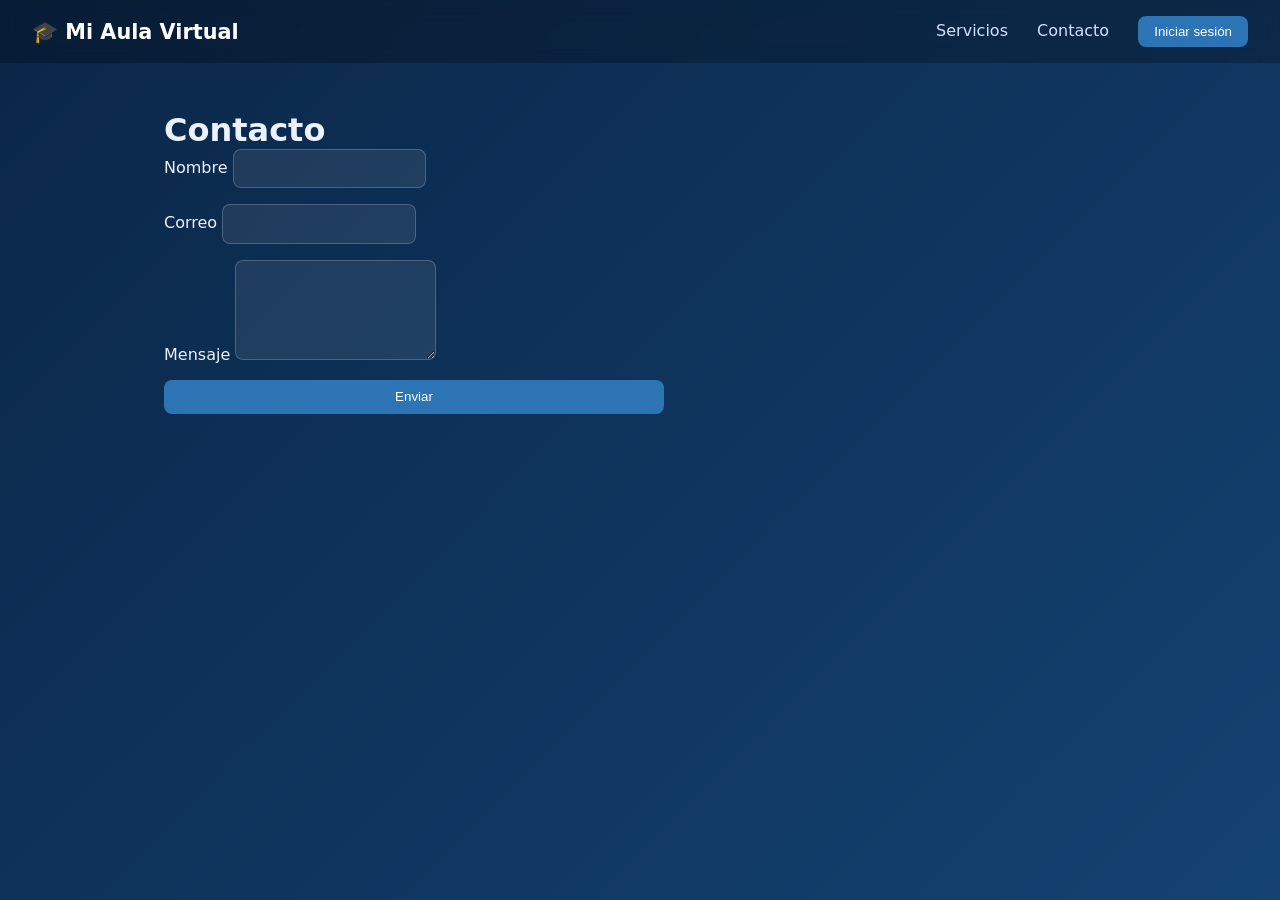
==== contacto.html @ 8f1008b4 "Add files via upload" ====
<!DOCTYPE html>
<html lang="es">
<head>
    <meta charset="UTF-8">
    <title>Contacto — Mi Aula Virtual</title>
    <link rel="stylesheet" href="assets/css/landing.css">
</head>
<body>
<header class="landing-header">
    <a href="index.html" class="brand">🎓 Mi Aula Virtual</a>
    <nav>
        <a href="servicios.html">Servicios</a>
        <a href="contacto.html">Contacto</a>
        <button class="btn-login" onclick="location.href='index.html'">Iniciar sesión</button>
    </nav>
</header>
<main class="landing-main">
    <h1>Contacto</h1>
    <form onsubmit="event.preventDefault();alert('Mensaje enviado');">
        <label>Nombre <input type="text" required></label>
        <label>Correo <input type="email" required></label>
        <label>Mensaje <textarea required></textarea></label>
        <button class="btn-primario">Enviar</button>
    </form>
</main>
</body>
</html>
---- assets/css/landing.css ----
:root {
    --azul-1: #0a2647;
    --azul-2: #144272;
    --azul-3: #205295;
    --celeste: #2c74b3;
    --vidrio: rgba(255,255,255,0.08);
}
* { box-sizing: border-box; margin: 0; padding: 0; }
body { font-family: 'Segoe UI', system-ui, sans-serif; background: linear-gradient(135deg, var(--azul-1), var(--azul-2)); color: #eaf2ff; min-height: 100vh; }

.landing-header { display: flex; align-items: center; justify-content: space-between; padding: 1rem 2rem; background: rgba(0,0,0,0.25); backdrop-filter: blur(10px); }
.landing-header .brand { color: #fff; font-weight: 700; text-decoration: none; font-size: 1.3rem; }
.landing-header nav a { color: #cfe2ff; margin-left: 1.5rem; text-decoration: none; }
.landing-header nav a:hover { color: #fff; }
.btn-login { background: var(--celeste); color: #fff; border: none; padding: 0.5rem 1rem; border-radius: 8px; cursor: pointer; margin-left: 1.5rem; }

.landing-main { max-width: 1000px; margin: 3rem auto; padding: 0 1.5rem; }
.hero h1 { font-size: 2.5rem; margin-bottom: 1rem; }
.hero p { font-size: 1.15rem; color: #cfe2ff; }
.landing-main ul { margin-top: 2rem; list-style: none; }
.landing-main ul li { padding: 0.75rem; margin-bottom: 0.5rem; background: var(--vidrio); border-radius: 8px; }
.landing-main form { display: flex; flex-direction: column; gap: 1rem; max-width: 500px; }
.landing-main form input, .landing-main form textarea { padding: 0.7rem; border-radius: 8px; border: 1px solid rgba(255,255,255,0.2); background: var(--vidrio); color: #fff; }
.landing-main form textarea { min-height: 100px; }

.modal-fondo { position: fixed; inset: 0; background: rgba(0,0,0,0.65); display: flex; align-items: center; justify-content: center; z-index: 100; }
.modal-fondo.oculto { display: none; }
.modal-caja { background: var(--azul-2); padding: 2rem; border-radius: 12px; min-width: 340px; max-width: 90vw; box-shadow: 0 20px 50px rgba(0,0,0,0.5); }
.modal-caja label { display: block; margin: 0.75rem 0; }
.modal-caja input { width: 100%; padding: 0.55rem; border-radius: 8px; border: 1px solid rgba(255,255,255,0.2); background: rgba(255,255,255,0.06); color: #fff; }
.modal-acciones { display: flex; gap: 1rem; justify-content: flex-end; margin-top: 1rem; }
.btn-primario { background: var(--celeste); color: #fff; border: none; padding: 0.6rem 1.2rem; border-radius: 8px; cursor: pointer; }
.btn-secundario { background: rgba(255,255,255,0.12); color: #fff; border: none; padding: 0.6rem 1.2rem; border-radius: 8px; cursor: pointer; }

.alerta-sesion {
    max-width: 500px;
    margin: 1rem auto;
    padding: 1rem;
    background: rgba(202, 138, 4, 0.3);
    border-left: 4px solid #ca8a04;
    border-radius: 8px;
    color: #fff;
    font-weight: 600;
    text-align: center;
}
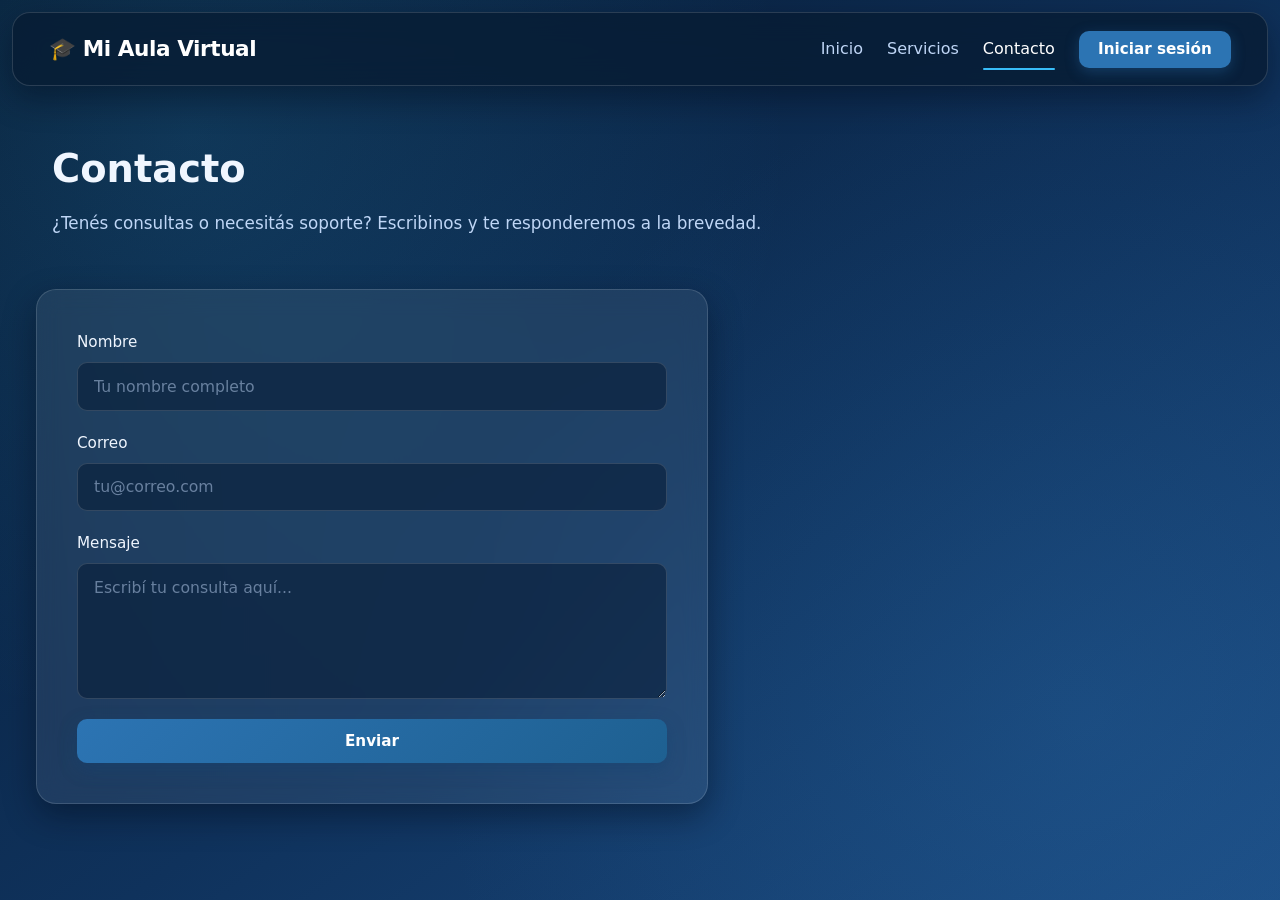
==== commit c3f6e0ea: "Add files via upload" ====
--- a/contacto.html
+++ b/contacto.html
@@ -2,26 +2,122 @@
 <html lang="es">
 <head>
     <meta charset="UTF-8">
+    <meta name="viewport" content="width=device-width, initial-scale=1.0">
     <title>Contacto — Mi Aula Virtual</title>
     <link rel="stylesheet" href="assets/css/landing.css">
+    <link rel="shortcut icon" href="/assets/img/icon.png" type="image/x-icon">
 </head>
 <body>
 <header class="landing-header">
     <a href="index.html" class="brand">🎓 Mi Aula Virtual</a>
     <nav>
+        <a href="index.html">Inicio</a>
         <a href="servicios.html">Servicios</a>
-        <a href="contacto.html">Contacto</a>
-        <button class="btn-login" onclick="location.href='index.html'">Iniciar sesión</button>
+        <a href="contacto.html" class="activo">Contacto</a>
+        <button type="button" class="btn-login" onclick="abrirLoginModal()">Iniciar sesión</button>
     </nav>
 </header>
+
 <main class="landing-main">
-    <h1>Contacto</h1>
-    <form onsubmit="event.preventDefault();alert('Mensaje enviado');">
-        <label>Nombre <input type="text" required></label>
-        <label>Correo <input type="email" required></label>
-        <label>Mensaje <textarea required></textarea></label>
-        <button class="btn-primario">Enviar</button>
-    </form>
+    <div class="page-header">
+        <h1>Contacto</h1>
+        <p>¿Tenés consultas o necesitás soporte? Escribinos y te responderemos a la brevedad.</p>
+    </div>
+
+    <div class="form-card">
+        <form action="https://formsubmit.co/TU_CORREO@ejemplo.com" method="POST">
+            <input type="hidden" name="_subject" value="Nuevo mensaje desde Mi Aula Virtual">
+            <input type="hidden" name="_captcha" value="false">
+            <input type="text" name="_honey" style="display:none" tabindex="-1" autocomplete="off">
+
+            <label>Nombre
+                <input type="text" name="nombre" placeholder="Tu nombre completo" required>
+            </label>
+            <label>Correo
+                <input type="email" name="email" placeholder="tu@correo.com" required>
+            </label>
+            <label>Mensaje
+                <textarea name="mensaje" placeholder="Escribí tu consulta aquí..." required></textarea>
+            </label>
+            <button type="submit" class="btn-primario">Enviar</button>
+        </form>
+    </div>
 </main>
+
+<!-- Modal de login: el contenido se carga desde login.php -->
+<div class="modal-fondo oculto" id="modalLogin" role="dialog" aria-modal="true" aria-labelledby="tituloModalLogin">
+    <div class="modal-caja" id="modalLoginContenido">
+        <div style="text-align:center; padding:2rem; color:#cfe2ff;">Cargando…</div>
+    </div>
+</div>
+
+<script>
+const LOGIN_URL = '/login.php?fragmento=1';
+let loginCargado = false;
+
+async function abrirLoginModal() {
+    const modal = document.getElementById('modalLogin');
+    if (!modal) return;
+    modal.classList.remove('oculto');
+
+    if (!loginCargado) {
+        try {
+            const r = await fetch(LOGIN_URL, {
+                headers: { 'X-Requested-With': 'fetch' },
+                credentials: 'include'
+            });
+            const html = await r.text();
+            document.getElementById('modalLoginContenido').innerHTML = html;
+            loginCargado = true;
+            engancharFormLogin();
+        } catch (e) {
+            document.getElementById('modalLoginContenido').innerHTML =
+                '<div class="alerta danger" style="margin:1rem;">Error al cargar el formulario de login.</div>';
+        }
+    }
+
+    setTimeout(() => {
+        document.querySelector('#modalLoginContenido input[name="dni"]')?.focus();
+    }, 100);
+}
+
+function cerrarLoginModal() {
+    document.getElementById('modalLogin')?.classList.add('oculto');
+}
+window.cerrarLoginModal = cerrarLoginModal;
+
+function engancharFormLogin() {
+    const form = document.getElementById('formLogin');
+    if (!form) return;
+
+    form.addEventListener('submit', async (e) => {
+        e.preventDefault();
+        const err = document.getElementById('loginError');
+        if (err) err.style.display = 'none';
+
+        const fd = new FormData(form);
+        try {
+            const r = await fetch('/plataforma/api/auth_ajax.php?action=login', { method: 'POST', body: fd });
+            const d = await r.json();
+            if (d.ok) window.location.href = d.redirect;
+            else if (err) { err.textContent = d.mensaje || 'Error'; err.style.display = 'block'; }
+        } catch (ex) {
+            if (err) { err.textContent = 'Error de red: ' + ex.message; err.style.display = 'block'; }
+        }
+    });
+}
+
+document.addEventListener('click', (e) => {
+    const modal = document.getElementById('modalLogin');
+    if (modal && e.target === modal) cerrarLoginModal();
+});
+
+document.addEventListener('keydown', (e) => {
+    if (e.key === 'Escape') cerrarLoginModal();
+});
+
+const params = new URLSearchParams(window.location.search);
+if (params.get('expirada') === '1') abrirLoginModal();
+</script>
 </body>
 </html>
--- a/assets/css/landing.css
+++ b/assets/css/landing.css
@@ -1,45 +1,553 @@
 :root {
-    --azul-1: #0a2647;
-    --azul-2: #144272;
-    --azul-3: #205295;
+    --azul-1: #071b33;
+    --azul-2: #0f325c;
+    --azul-3: #1b4b82;
     --celeste: #2c74b3;
-    --vidrio: rgba(255,255,255,0.08);
-}
-* { box-sizing: border-box; margin: 0; padding: 0; }
-body { font-family: 'Segoe UI', system-ui, sans-serif; background: linear-gradient(135deg, var(--azul-1), var(--azul-2)); color: #eaf2ff; min-height: 100vh; }
-
-.landing-header { display: flex; align-items: center; justify-content: space-between; padding: 1rem 2rem; background: rgba(0,0,0,0.25); backdrop-filter: blur(10px); }
-.landing-header .brand { color: #fff; font-weight: 700; text-decoration: none; font-size: 1.3rem; }
-.landing-header nav a { color: #cfe2ff; margin-left: 1.5rem; text-decoration: none; }
-.landing-header nav a:hover { color: #fff; }
-.btn-login { background: var(--celeste); color: #fff; border: none; padding: 0.5rem 1rem; border-radius: 8px; cursor: pointer; margin-left: 1.5rem; }
-
-.landing-main { max-width: 1000px; margin: 3rem auto; padding: 0 1.5rem; }
-.hero h1 { font-size: 2.5rem; margin-bottom: 1rem; }
-.hero p { font-size: 1.15rem; color: #cfe2ff; }
-.landing-main ul { margin-top: 2rem; list-style: none; }
-.landing-main ul li { padding: 0.75rem; margin-bottom: 0.5rem; background: var(--vidrio); border-radius: 8px; }
-.landing-main form { display: flex; flex-direction: column; gap: 1rem; max-width: 500px; }
-.landing-main form input, .landing-main form textarea { padding: 0.7rem; border-radius: 8px; border: 1px solid rgba(255,255,255,0.2); background: var(--vidrio); color: #fff; }
-.landing-main form textarea { min-height: 100px; }
-
-.modal-fondo { position: fixed; inset: 0; background: rgba(0,0,0,0.65); display: flex; align-items: center; justify-content: center; z-index: 100; }
-.modal-fondo.oculto { display: none; }
-.modal-caja { background: var(--azul-2); padding: 2rem; border-radius: 12px; min-width: 340px; max-width: 90vw; box-shadow: 0 20px 50px rgba(0,0,0,0.5); }
-.modal-caja label { display: block; margin: 0.75rem 0; }
-.modal-caja input { width: 100%; padding: 0.55rem; border-radius: 8px; border: 1px solid rgba(255,255,255,0.2); background: rgba(255,255,255,0.06); color: #fff; }
-.modal-acciones { display: flex; gap: 1rem; justify-content: flex-end; margin-top: 1rem; }
-.btn-primario { background: var(--celeste); color: #fff; border: none; padding: 0.6rem 1.2rem; border-radius: 8px; cursor: pointer; }
-.btn-secundario { background: rgba(255,255,255,0.12); color: #fff; border: none; padding: 0.6rem 1.2rem; border-radius: 8px; cursor: pointer; }
-
+    --celeste-hover: #3b8ad1;
+    --acento: #38bdf8;
+    --vidrio: rgba(255, 255, 255, 0.07);
+    --vidrio-borde: rgba(255, 255, 255, 0.14);
+    --texto-principal: #f0f6ff;
+    --texto-secundario: #bfd6f6;
+    --sombra-suave: 0 0.75rem 2rem rgba(2, 12, 27, 0.45);
+    --borde-pantalla: 0.75rem;
+    --media-max-ancho: 28rem;
+    --media-max-alto: 19rem;
+    --tarjeta-max-ancho: 68rem;
+}
+
+html {
+    font-size: 16px;
+}
+
+* {
+    box-sizing: border-box;
+    margin: 0;
+    padding: 0;
+}
+
+body {
+    font-family: 'Segoe UI', system-ui, -apple-system, sans-serif;
+    background:
+        radial-gradient(circle at 15% 15%, rgba(56, 189, 248, 0.14), transparent 45%),
+        radial-gradient(circle at 85% 80%, rgba(44, 116, 179, 0.22), transparent 50%),
+        linear-gradient(145deg, var(--azul-1), var(--azul-2) 55%, var(--azul-3));
+    color: var(--texto-principal);
+    min-height: 100dvh;
+    width: 100%;
+    padding: var(--borde-pantalla);
+    display: flex;
+    flex-direction: column;
+    gap: 1.5rem;
+    line-height: 1.6;
+}
+
+/* Encabezado */
+.landing-header {
+    position: sticky;
+    top: var(--borde-pantalla);
+    z-index: 50;
+    width: 100%;
+    display: flex;
+    align-items: center;
+    justify-content: space-between;
+    flex-wrap: wrap;
+    gap: 1rem;
+    padding: 1.1rem 2.25rem;
+    background: rgba(7, 27, 51, 0.78);
+    backdrop-filter: blur(0.875rem);
+    border: 0.0625rem solid var(--vidrio-borde);
+    border-radius: 1.125rem;
+    box-shadow: var(--sombra-suave);
+}
+
+.landing-header .brand {
+    color: #fff;
+    font-weight: 700;
+    text-decoration: none;
+    font-size: 1.35rem;
+    letter-spacing: -0.02em;
+    display: inline-flex;
+    align-items: center;
+    gap: 0.5rem;
+}
+
+.landing-header nav {
+    display: flex;
+    align-items: center;
+    flex-wrap: wrap;
+    gap: 1.5rem;
+}
+
+.landing-header nav a {
+    color: var(--texto-secundario);
+    text-decoration: none;
+    font-weight: 500;
+    position: relative;
+    padding: 0.25rem 0;
+    transition: color 0.2s ease;
+}
+
+.landing-header nav a:hover,
+.landing-header nav a.activo {
+    color: #fff;
+}
+
+.landing-header nav a.activo::after {
+    content: "";
+    position: absolute;
+    left: 0;
+    bottom: -0.25rem;
+    width: 100%;
+    height: 0.125rem;
+    background: var(--acento);
+    border-radius: 0.125rem;
+}
+
+/* Botones */
+.btn-login,
+.btn-primario,
+.btn-secundario {
+    font-family: inherit;
+    font-size: 0.95rem;
+    font-weight: 600;
+    border: none;
+    border-radius: 0.625rem;
+    cursor: pointer;
+    transition: transform 0.15s ease, background-color 0.2s ease, box-shadow 0.2s ease;
+    display: inline-flex;
+    align-items: center;
+    justify-content: center;
+    gap: 0.4rem;
+    text-decoration: none;
+}
+
+.btn-login {
+    background: var(--celeste);
+    color: #fff;
+    padding: 0.6rem 1.2rem;
+    box-shadow: 0 0.25rem 0.875rem rgba(44, 116, 179, 0.35);
+}
+
+.btn-login:hover,
+.btn-primario:hover {
+    background: var(--celeste-hover);
+    transform: translateY(-0.0625rem);
+}
+
+.btn-primario {
+    background: linear-gradient(135deg, var(--celeste), #1e6091);
+    color: #fff;
+    padding: 0.8rem 1.5rem;
+    box-shadow: 0 0.375rem 1.125rem rgba(20, 66, 114, 0.45);
+}
+
+.btn-secundario {
+    background: rgba(255, 255, 255, 0.1);
+    color: var(--texto-principal);
+    border: 0.0625rem solid var(--vidrio-borde);
+    padding: 0.75rem 1.35rem;
+}
+
+.btn-secundario:hover {
+    background: rgba(255, 255, 255, 0.18);
+}
+
+/* Contenedor principal a pantalla completa */
+.landing-main {
+    width: 100%;
+    flex: 1;
+    display: flex;
+    flex-direction: column;
+    padding: 1.25rem 1.5rem 2.5rem;
+}
+
+/* Hero */
+.hero {
+    flex: 1;
+    width: 100%;
+    background: var(--vidrio);
+    border: 0.0625rem solid var(--vidrio-borde);
+    backdrop-filter: blur(0.75rem);
+    border-radius: 1.25rem;
+    padding: 3.5rem 3rem;
+    box-shadow: var(--sombra-suave);
+    display: flex;
+    flex-direction: column;
+    justify-content: center;
+    align-items: flex-start;
+    text-align: left;
+}
+
+.hero-badge {
+    display: inline-block;
+    font-size: 0.82rem;
+    font-weight: 600;
+    color: var(--acento);
+    background: rgba(56, 189, 248, 0.12);
+    border: 0.0625rem solid rgba(56, 189, 248, 0.3);
+    padding: 0.35rem 0.9rem;
+    border-radius: 62.5rem;
+    margin-bottom: 1rem;
+}
+
+.hero h1 {
+    font-size: clamp(2rem, 4vw, 2.85rem);
+    line-height: 1.15;
+    margin-bottom: 1.1rem;
+    letter-spacing: -0.02em;
+}
+
+.hero p {
+    font-size: 1.15rem;
+    color: var(--texto-secundario);
+    max-width: 44rem;
+    margin-bottom: 2rem;
+}
+
+.hero-acciones {
+    display: flex;
+    flex-wrap: wrap;
+    gap: 1.15rem;
+}
+
+/* Encabezado de sección */
+.page-header {
+    width: 100%;
+    margin-bottom: 2.75rem;
+    padding: 0.5rem 1rem;
+}
+
+.page-header.centrado {
+    display: flex;
+    flex-direction: column;
+    align-items: center;
+    text-align: center;
+}
+
+.page-header h1 {
+    font-size: clamp(1.85rem, 3.5vw, 2.4rem);
+    margin-bottom: 0.65rem;
+}
+
+.page-header p {
+    color: var(--texto-secundario);
+    font-size: 1.05rem;
+    max-width: 48rem;
+}
+
+/* Filas alternadas de objetivos con mayor separación entre tarjetas */
+.objetivos-lista {
+    width: 100%;
+    max-width: var(--tarjeta-max-ancho);
+    margin: 0 auto;
+    padding: 0.75rem 0 1.5rem;
+    display: flex;
+    flex-direction: column;
+    align-items: center;
+    gap: 3.25rem;
+}
+
+.objetivo-fila {
+    width: 100%;
+    display: grid;
+    grid-template-columns: minmax(18rem, 1.15fr) auto;
+    align-items: center;
+    justify-content: space-between;
+    gap: 2.75rem;
+    background: var(--vidrio);
+    border: 0.0625rem solid var(--vidrio-borde);
+    backdrop-filter: blur(0.75rem);
+    border-radius: 1.35rem;
+    padding: 2.75rem 2.75rem;
+    box-shadow: var(--sombra-suave);
+    transition: border-color 0.2s ease, transform 0.2s ease;
+}
+
+.objetivo-fila:hover {
+    border-color: rgba(56, 189, 248, 0.45);
+    transform: translateY(-0.125rem);
+}
+
+/* Cuando no hay foto o video: se ajusta al texto con tope máximo */
+.objetivo-fila.sin-media,
+.objetivo-fila:not(:has(.objetivo-media)) {
+    grid-template-columns: 1fr;
+    align-items: stretch;
+    max-width: 54rem;
+}
+
+/* Invierte el orden visual: multimedia a la izquierda, texto a la derecha */
+.objetivo-fila.invertido {
+    grid-template-columns: auto minmax(18rem, 1.15fr);
+}
+
+.objetivo-fila.invertido .objetivo-texto {
+    order: 2;
+}
+
+.objetivo-fila.invertido .objetivo-media {
+    order: 1;
+}
+
+.objetivo-texto {
+    display: flex;
+    flex-direction: column;
+    gap: 1rem;
+    padding: 0.25rem 0;
+}
+
+.objetivo-top {
+    display: flex;
+    align-items: center;
+    gap: 0.9rem;
+}
+
+.objetivo-icono {
+    font-size: 1.5rem;
+    line-height: 1;
+    width: 3.1rem;
+    height: 3.1rem;
+    display: inline-flex;
+    align-items: center;
+    justify-content: center;
+    background: rgba(44, 116, 179, 0.28);
+    border: 0.0625rem solid rgba(56, 189, 248, 0.25);
+    border-radius: 0.8rem;
+}
+
+.objetivo-tag {
+    font-size: 0.76rem;
+    font-weight: 600;
+    letter-spacing: 0.04em;
+    text-transform: uppercase;
+    color: var(--acento);
+    background: rgba(56, 189, 248, 0.12);
+    border: 0.0625rem solid rgba(56, 189, 248, 0.25);
+    padding: 0.3rem 0.75rem;
+    border-radius: 62.5rem;
+}
+
+.objetivo-texto h3 {
+    font-size: 1.35rem;
+    font-weight: 700;
+    color: #fff;
+    line-height: 1.3;
+}
+
+.objetivo-texto p {
+    font-size: 1rem;
+    color: var(--texto-secundario);
+    line-height: 1.65;
+}
+
+.objetivo-media {
+    width: fit-content;
+    max-width: min(100%, var(--media-max-ancho));
+    max-height: var(--media-max-alto);
+    border-radius: 0.95rem;
+    overflow: hidden;
+    border: 0.0625rem solid var(--vidrio-borde);
+    background: rgba(7, 27, 51, 0.55);
+    justify-self: center;
+}
+
+.objetivo-media:empty {
+    display: none;
+}
+
+.objetivo-media img,
+.objetivo-media video {
+    width: auto;
+    height: auto;
+    max-width: min(100%, var(--media-max-ancho));
+    max-height: var(--media-max-alto);
+    object-fit: contain;
+    display: block;
+}
+
+/* Formularios */
+.form-card {
+    width: 100%;
+    max-width: 42rem;
+    background: var(--vidrio);
+    border: 0.0625rem solid var(--vidrio-borde);
+    backdrop-filter: blur(0.75rem);
+    border-radius: 1.25rem;
+    padding: 2.5rem;
+    box-shadow: var(--sombra-suave);
+}
+
+.landing-main form {
+    display: flex;
+    flex-direction: column;
+    gap: 1.25rem;
+}
+
+.landing-main form label {
+    display: flex;
+    flex-direction: column;
+    gap: 0.5rem;
+    font-weight: 500;
+    font-size: 0.95rem;
+    color: var(--texto-principal);
+}
+
+.landing-main form input,
+.landing-main form textarea {
+    width: 100%;
+    padding: 0.85rem 1rem;
+    border-radius: 0.625rem;
+    border: 0.0625rem solid var(--vidrio-borde);
+    background: rgba(7, 27, 51, 0.55);
+    color: #fff;
+    font-family: inherit;
+    font-size: 0.98rem;
+    transition: border-color 0.2s ease, box-shadow 0.2s ease;
+}
+
+.landing-main form input::placeholder,
+.landing-main form textarea::placeholder {
+    color: rgba(191, 214, 246, 0.5);
+}
+
+.landing-main form input:focus,
+.landing-main form textarea:focus {
+    outline: none;
+    border-color: var(--acento);
+    box-shadow: 0 0 0 0.1875rem rgba(56, 189, 248, 0.2);
+}
+
+.landing-main form textarea {
+    min-height: 8.5rem;
+    max-height: 24rem;
+    resize: vertical;
+}
+
+/* Alerta de sesión */
 .alerta-sesion {
-    max-width: 500px;
-    margin: 1rem auto;
-    padding: 1rem;
-    background: rgba(202, 138, 4, 0.3);
-    border-left: 4px solid #ca8a04;
-    border-radius: 8px;
-    color: #fff;
+    width: 100%;
+    max-width: 36rem;
+    margin: 0 auto 1.75rem;
+    padding: 1.1rem 1.35rem;
+    background: rgba(202, 138, 4, 0.22);
+    border: 0.0625rem solid rgba(250, 204, 21, 0.35);
+    border-left: 0.25rem solid #eab308;
+    border-radius: 0.75rem;
+    color: #fef9c3;
     font-weight: 600;
     text-align: center;
+}
+
+/* Modal de inicio de sesión */
+.modal-fondo {
+    position: fixed;
+    inset: 0;
+    background: rgba(3, 12, 24, 0.75);
+    backdrop-filter: blur(0.375rem);
+    display: flex;
+    align-items: center;
+    justify-content: center;
+    padding: var(--borde-pantalla);
+    z-index: 100;
+}
+
+.modal-fondo.oculto {
+    display: none;
+}
+
+.modal-caja {
+    background: linear-gradient(160deg, #133b6b, var(--azul-2));
+    border: 0.0625rem solid var(--vidrio-borde);
+    padding: 2.25rem;
+    border-radius: 1.125rem;
+    width: 100%;
+    max-width: 26rem;
+    box-shadow: 0 1.5rem 3.75rem rgba(0, 0, 0, 0.6);
+}
+
+.modal-caja h3 {
+    font-size: 1.35rem;
+    margin-bottom: 1.1rem;
+    color: #fff;
+}
+
+.modal-caja label {
+    display: flex;
+    flex-direction: column;
+    gap: 0.45rem;
+    margin: 0.95rem 0;
+    font-size: 0.92rem;
+    color: var(--texto-secundario);
+}
+
+.modal-caja input {
+    width: 100%;
+    padding: 0.75rem 0.9rem;
+    border-radius: 0.625rem;
+    border: 0.0625rem solid var(--vidrio-borde);
+    background: rgba(7, 27, 51, 0.55);
+    color: #fff;
+    font-family: inherit;
+    font-size: 0.95rem;
+}
+
+.modal-caja input:focus {
+    outline: none;
+    border-color: var(--acento);
+    box-shadow: 0 0 0 0.1875rem rgba(56, 189, 248, 0.2);
+}
+
+.modal-acciones {
+    display: flex;
+    gap: 0.9rem;
+    justify-content: flex-end;
+    margin-top: 1.5rem;
+}
+
+@media (max-width: 54rem) {
+    .objetivos-lista {
+        gap: 2.5rem;
+    }
+
+    .objetivo-fila,
+    .objetivo-fila.invertido {
+        grid-template-columns: 1fr;
+        gap: 1.5rem;
+        padding: 2rem 1.85rem;
+    }
+
+    .objetivo-fila.invertido .objetivo-texto,
+    .objetivo-fila.invertido .objetivo-media {
+        order: unset;
+    }
+
+    .objetivo-media {
+        max-width: 100%;
+    }
+}
+
+@media (max-width: 40rem) {
+    :root {
+        --borde-pantalla: 0.5rem;
+    }
+
+    .landing-header {
+        padding: 1rem 1.25rem;
+    }
+
+    .landing-header nav {
+        gap: 0.9rem;
+    }
+
+    .landing-main {
+        padding: 0.75rem 0.5rem 1.5rem;
+    }
+
+    .hero,
+    .objetivo-fila,
+    .form-card,
+    .modal-caja {
+        padding: 1.5rem;
+    }
 }
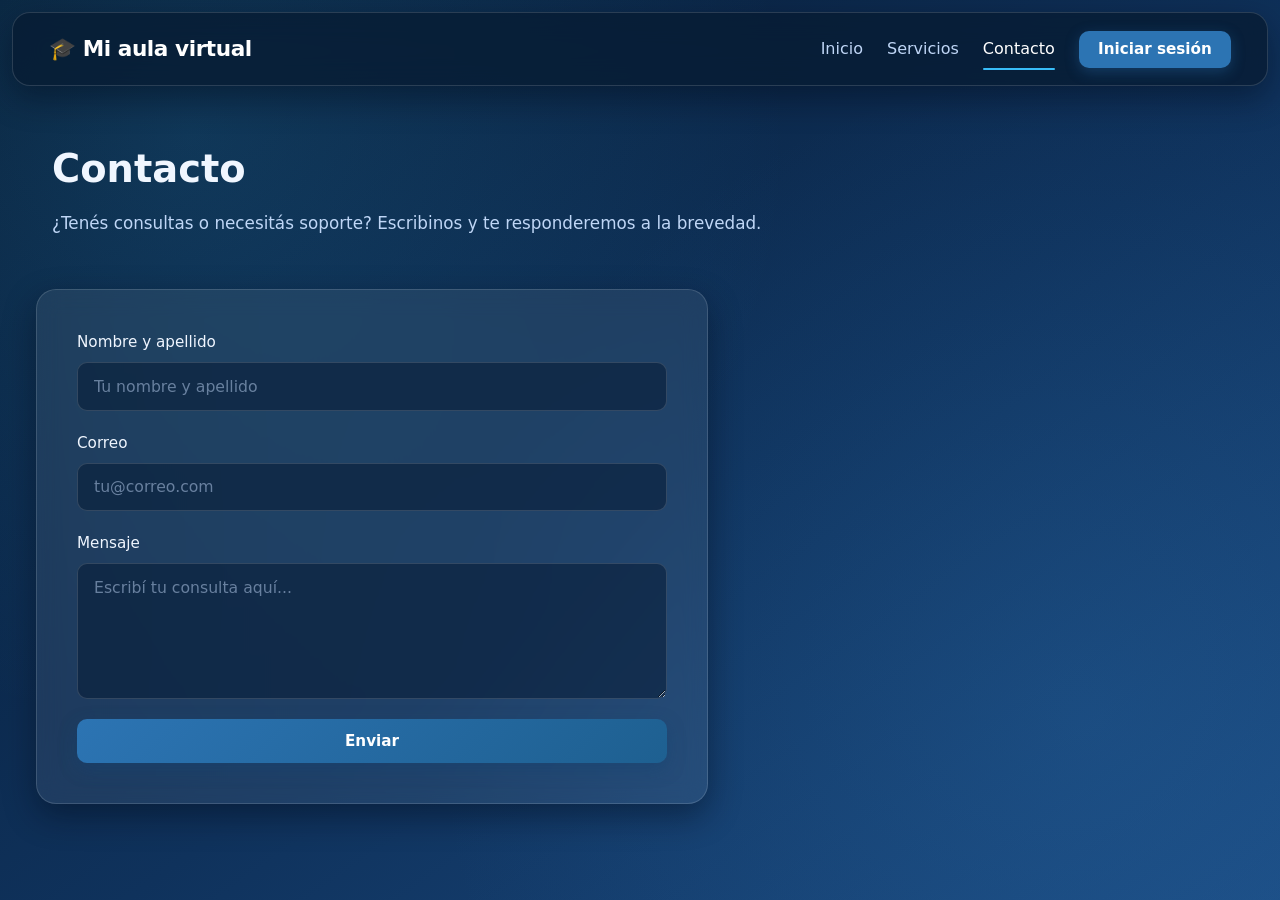
==== commit 8db646de: "Add files via upload" ====
--- a/contacto.html
+++ b/contacto.html
@@ -3,13 +3,13 @@
 <head>
     <meta charset="UTF-8">
     <meta name="viewport" content="width=device-width, initial-scale=1.0">
-    <title>Contacto — Mi Aula Virtual</title>
+    <title>Contacto — Mi aula virtual</title>
     <link rel="stylesheet" href="assets/css/landing.css">
     <link rel="shortcut icon" href="/assets/img/icon.png" type="image/x-icon">
 </head>
 <body>
 <header class="landing-header">
-    <a href="index.html" class="brand">🎓 Mi Aula Virtual</a>
+    <a href="index.html" class="brand">🎓 Mi aula virtual</a>
     <nav>
         <a href="index.html">Inicio</a>
         <a href="servicios.html">Servicios</a>
@@ -25,13 +25,12 @@
     </div>
 
     <div class="form-card">
-        <form action="https://formsubmit.co/TU_CORREO@ejemplo.com" method="POST">
-            <input type="hidden" name="_subject" value="Nuevo mensaje desde Mi Aula Virtual">
-            <input type="hidden" name="_captcha" value="false">
+        <form action="https://formsubmit.co/administracion@miaulavirtual.com.ar" method="POST">
+            <input type="hidden" name="_subject" value="Nuevo mensaje desde Mi aula virtual">
             <input type="text" name="_honey" style="display:none" tabindex="-1" autocomplete="off">
 
-            <label>Nombre
-                <input type="text" name="nombre" placeholder="Tu nombre completo" required>
+            <label>Nombre y apellido
+                <input type="text" name="nombre" placeholder="Tu nombre y apellido" required>
             </label>
             <label>Correo
                 <input type="email" name="email" placeholder="tu@correo.com" required>
--- a/assets/css/landing.css
+++ b/assets/css/landing.css
@@ -550,4 +550,33 @@
     .modal-caja {
         padding: 1.5rem;
     }
-}+}
+/* Ojito para mostrar / ocultar contraseñas (assets/js/password-ojo.js) */
+.pw-wrap {
+    position: relative;
+    display: block;
+    width: 100%;
+}
+.pw-wrap > input {
+    padding-right: 2.75rem !important;
+}
+.pw-ojo {
+    position: absolute;
+    right: 0.4rem;
+    top: 50%;
+    transform: translateY(-50%);
+    margin-top: 0.15rem;
+    background: transparent;
+    border: none;
+    cursor: pointer;
+    font-size: 1.05rem;
+    line-height: 1;
+    padding: 0.35rem 0.45rem;
+    border-radius: 0.4rem;
+    opacity: 0.8;
+}
+.pw-ojo:hover { opacity: 1; background: rgba(255, 255, 255, 0.1); }
+
+/* Con una ventana emergente abierta, el contenido de atrás no se desplaza (assets/js/modal-scroll.js) */
+body.modal-abierto { overflow: hidden; }
+.modal-fondo { overscroll-behavior: contain; }
